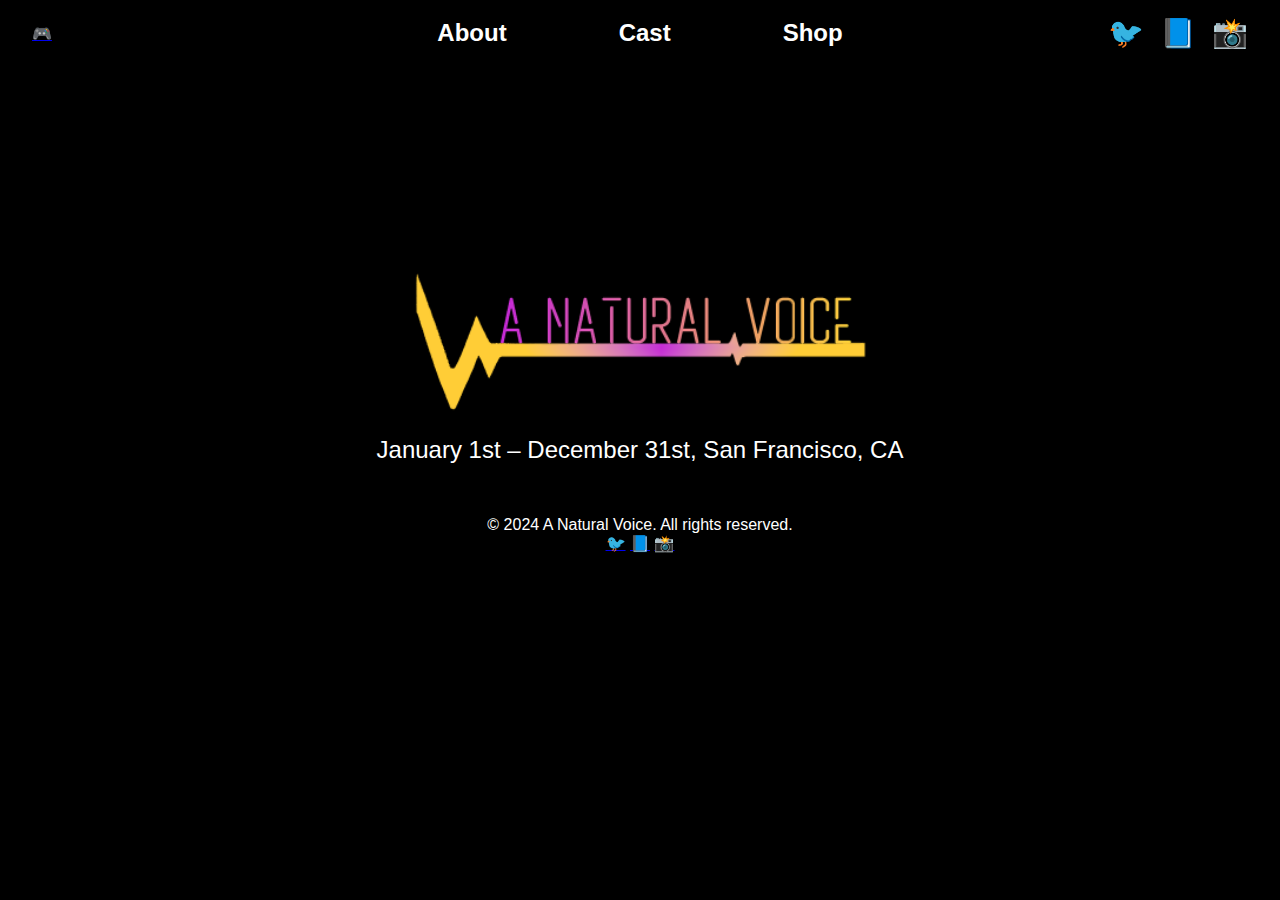
==== index.html @ 81f4e4cf "Add files via upload" ====
<!DOCTYPE html>
<html lang="en">
<head>
    <meta charset="UTF-8">
    <meta name="viewport" content="width=device-width, initial-scale=1.0">
    <title>A Natural Voice</title>
    <link rel="stylesheet" href="./css/style.css">
</head>
<body>

    <!-- Header Section -->
    <header class="header">
        <!-- Top Left Emoticon -->
        <a href="./index.html">
            <div class="emoticon">🎮</div>
        </a>
    
        <!-- Centered Navigation -->
        <nav class="center-nav">
            <a href="./pageAbout/index.html">About</a>
            <a href="./pageEvents/index.html">Cast</a>
            <a href="./pageShop/index.html">Shop</a>
        </nav>
    
        <!-- Social Icons (Top Right) -->
        <div class="social-icons">
            <a href="https://twitter.com" target="_blank">🐦</a>
            <a href="https://facebook.com" target="_blank">📘</a>
            <a href="https://instagram.com" target="_blank">📸</a>
        </div>
    </header>

    <!-- Main Content -->
    <main>

        <!-- Hero Section -->
        <section class="hero">
            <div class="hero-overlay">
                <!-- Hero Logo -->
                <img src="img/A Natural Voice Logo.png" alt="A Natural Voice Logo" class="hero-logo">
                <!-- Date and Location Info (Now below the logo) -->
                <p class="date-location">January 1st – December 31st, San Francisco, CA</p>
            </div>
        </section>

    </main>

    <!-- Footer Section -->
    <footer class="footer">
        <div class="footer-content">
            <p>&copy; 2024 A Natural Voice. All rights reserved.</p>
            <div class="social-footer">
                <a href="https://twitter.com" target="_blank">🐦</a>
                <a href="https://facebook.com" target="_blank">📘</a>
                <a href="https://instagram.com" target="_blank">📸</a>
            </div>
        </div>
    </footer>

</body>
</html>
---- css/style.css ----
/* General Reset */
* {
    margin: 0;
    padding: 0;
    box-sizing: border-box;
}

/* Body */
body {
    font-family: 'Space Rice', sans-serif;
    color: white;
    background-color: black;
    text-align: center;
}

/* Header Section */
.header {
    display: flex;
    justify-content: space-between;
    align-items: center;
    padding: 1rem 2rem;
    background-color: black;
    position: relative;
}

/* Left Emoticon */
.left-emoticon {
    font-size: 2rem;
    color: white;
}

/* Center Navigation */
.center-nav {
    position: absolute;
    left: 50%;
    transform: translateX(-50%);
    display: flex;
    gap: 7rem;
}

.center-nav a {
    text-decoration: none;
    color: white;
    font-family: 'Wavemax', sans-serif;
    font-size: 1.5rem;
    font-weight: bold;
    transition: color 0.3s ease;
}

.center-nav a:hover {
    color: #ff9800;
}

/* Social Icons (Top Right) */
.social-icons {
    display: flex;
    gap: 1rem;
}

.social-icons a {
    color: white;
    font-size: 1.8rem;
    text-decoration: none;
    transition: transform 0.3s ease;
}

.social-icons a:hover {
    transform: scale(1.2);
}

/* Hero Section */
.hero {
    display: flex;
    justify-content: center;
    align-items: center;
    flex-direction: column; /* Stack content vertically */
    height: 50vh; /* Adjust height based on your design */
    position: relative; /* Ensures that the pseudo-element is positioned relative to this container */
    text-align: center;
    padding: 1rem;
}

/* Darkened Background Image */
.hero::before {
    content: ''; /* Creates an empty element */
    position: absolute;
    top: 0;
    left: 0;
    width: 100%;
    height: 100%;
    background: url(https://images6.alphacoders.com/121/1213573.png) no-repeat center center/cover;
    opacity: 0.5; /* Reduce opacity to 50% */
    z-index: -1; /* Makes sure the overlay stays behind the content */
}

/* Hero Logo */
.hero-logo {
    width: 500px; /* Adjust size of the logo */
    height: auto;
    border: none;
    animation: slideInLeftToRight 3s ease-in-out forwards;
    margin-bottom: -5rem; /* Adds spacing between logo and date/location */
    margin-top: 6rem; /* Add this line to push the logo further down */
}

/* Date and Location */
.date-location {
    font-size: 1.5rem; /* Adjust the size of the text */
    color: white; /* Make text white */
    background-color: rgba(0, 0, 0, 0.5); /* Semi-transparent background for better readability */
    padding: 0.5rem 1rem; /* Add padding to make it look better */
    border-radius: 5px; /* Optional: rounded corners */
    margin-top: 1rem; /* Spacing between logo and date/location */
    transition: all 0.3s ease; /* Smooth transition for changes */
}

/* Hover effect for Date and Location */
.date-location:hover {
    background-color: rgba(0, 0, 0, 0.8); /* Darker background on hover */
    transform: scale(1.05); /* Slightly enlarge on hover */
}


/* Animation for gradual visibility from left to right */
@keyframes slideInLeftToRight {
    0% {
        clip-path: inset(0 100% 0 0); /* Start with logo hidden (right side) */
    }
    100% {
        clip-path: inset(0 0 0 0); /* Fully visible */
    }
}
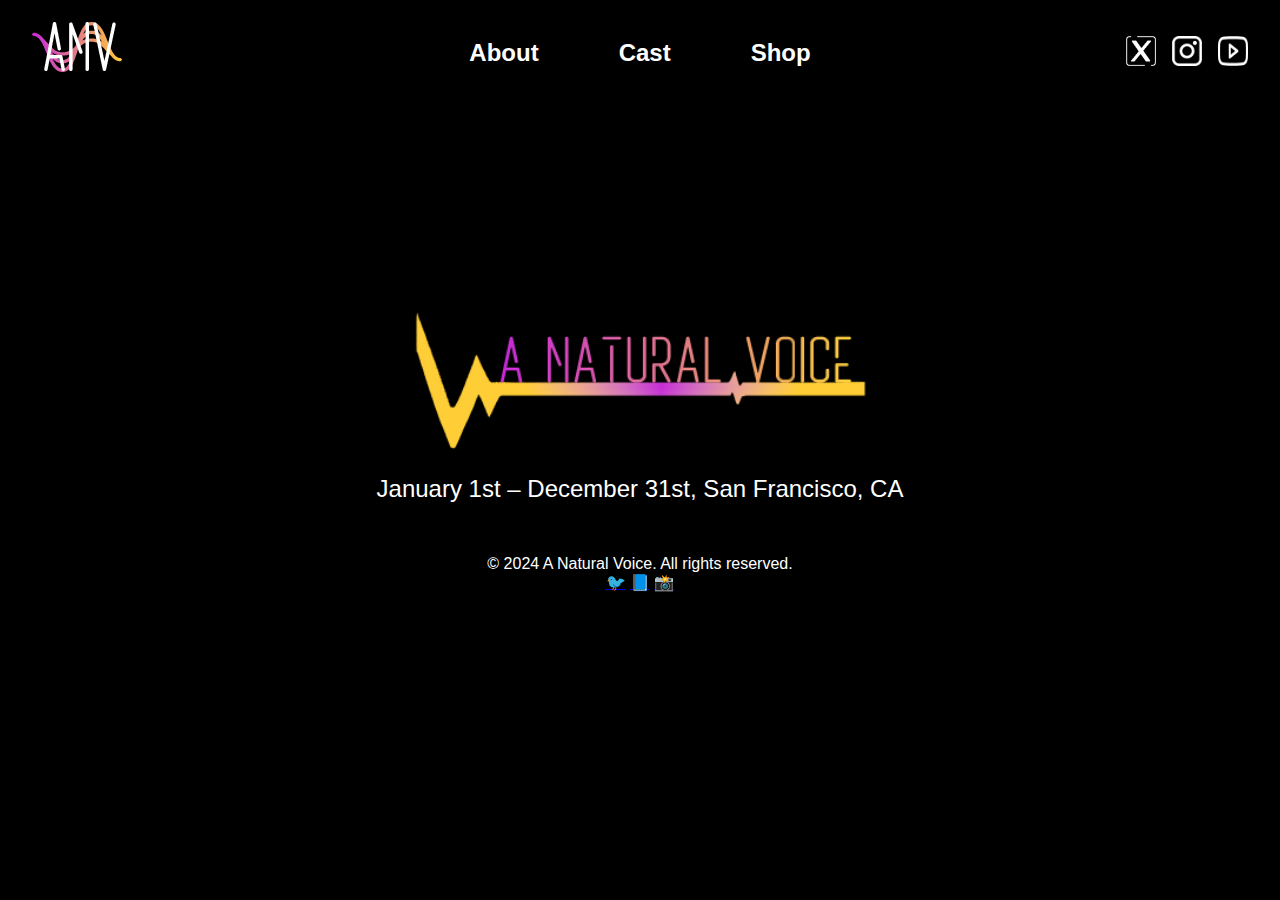
==== commit 54ab11e2: "Add files via upload" ====
--- a/index.html
+++ b/index.html
@@ -7,45 +7,35 @@
     <link rel="stylesheet" href="./css/style.css">
 </head>
 <body>
-
-    <!-- Header Section -->
     <header class="header">
-        <!-- Top Left Emoticon -->
         <a href="./index.html">
-            <div class="emoticon">🎮</div>
+            <img src="./img/ANVminiLogo.png" alt="ANV Logo">
         </a>
-    
-        <!-- Centered Navigation -->
         <nav class="center-nav">
             <a href="./pageAbout/index.html">About</a>
             <a href="./pageEvents/index.html">Cast</a>
             <a href="./pageShop/index.html">Shop</a>
         </nav>
-    
-        <!-- Social Icons (Top Right) -->
         <div class="social-icons">
-            <a href="https://twitter.com" target="_blank">🐦</a>
-            <a href="https://facebook.com" target="_blank">📘</a>
-            <a href="https://instagram.com" target="_blank">📸</a>
+            <a href="https://twitter.com">
+            <img src="./img/noun-twitter-6755467.png" alt="New Twitter X Logo">
+            </a>
+            <a href="https://instagram.com">
+            <img src="./img/noun-instagram-7084722.png" alt="Instagram Logo">
+            </a>
+            <a href="https://YouTube.com">         
+            <img src="./img/noun-youtube-5288446.png" alt="YouTube Logo">
+            </a>
         </div>
     </header>
-
-    <!-- Main Content -->
     <main>
-
-        <!-- Hero Section -->
         <section class="hero">
             <div class="hero-overlay">
-                <!-- Hero Logo -->
                 <img src="img/A Natural Voice Logo.png" alt="A Natural Voice Logo" class="hero-logo">
-                <!-- Date and Location Info (Now below the logo) -->
                 <p class="date-location">January 1st – December 31st, San Francisco, CA</p>
             </div>
         </section>
-
     </main>
-
-    <!-- Footer Section -->
     <footer class="footer">
         <div class="footer-content">
             <p>&copy; 2024 A Natural Voice. All rights reserved.</p>
@@ -56,11 +46,5 @@
             </div>
         </div>
     </footer>
-
 </body>
-</html>
-
-
-
-
-    +</html>--- a/css/style.css
+++ b/css/style.css
@@ -1,134 +1,117 @@
-/* General Reset */
 * {
-    margin: 0;
-    padding: 0;
-    box-sizing: border-box;
+	margin: 0;
+	padding: 0;
+	box-sizing: border-box;
 }
 
-/* Body */
 body {
-    font-family: 'Space Rice', sans-serif;
-    color: white;
-    background-color: black;
-    text-align: center;
+	font-family: 'Space Rice', sans-serif;
+	color: white;
+	background-color: black;
+	text-align: center;
 }
 
-/* Header Section */
 .header {
-    display: flex;
-    justify-content: space-between;
-    align-items: center;
-    padding: 1rem 2rem;
-    background-color: black;
-    position: relative;
+	display: flex;
+	justify-content: space-between;
+	align-items: center;
+	padding: 1rem 2rem;
+	background-color: black;
+	position: relative;
 }
 
-/* Left Emoticon */
 .left-emoticon {
-    font-size: 2rem;
-    color: white;
+	font-size: 2rem;
+	color: white;
 }
 
-/* Center Navigation */
 .center-nav {
-    position: absolute;
-    left: 50%;
-    transform: translateX(-50%);
-    display: flex;
-    gap: 7rem;
+	position: absolute;
+	left: 50%;
+	transform: translateX(-50%);
+	display: flex;
+	gap: 5rem;
 }
 
 .center-nav a {
-    text-decoration: none;
-    color: white;
-    font-family: 'Wavemax', sans-serif;
-    font-size: 1.5rem;
-    font-weight: bold;
-    transition: color 0.3s ease;
+	text-decoration: none;
+	color: white;
+	font-family: 'Wavemax', sans-serif;
+	font-size: 1.5rem;
+	font-weight: bold;
+	transition: color 0.3s ease;
 }
 
 .center-nav a:hover {
-    color: #ff9800;
+	color: #ff9800;
 }
 
-/* Social Icons (Top Right) */
 .social-icons {
     display: flex;
     gap: 1rem;
 }
 
-.social-icons a {
-    color: white;
-    font-size: 1.8rem;
-    text-decoration: none;
+.social-icons a img {
+    width: 30px; 
+    height: 30px; 
     transition: transform 0.3s ease;
 }
 
-.social-icons a:hover {
-    transform: scale(1.2);
+.social-icons a:hover img {
+    transform: scale(1.2); 
 }
 
-/* Hero Section */
 .hero {
     display: flex;
     justify-content: center;
     align-items: center;
-    flex-direction: column; /* Stack content vertically */
-    height: 50vh; /* Adjust height based on your design */
-    position: relative; /* Ensures that the pseudo-element is positioned relative to this container */
+    flex-direction: column; 
+    height: 50vh; 
+    position: relative; 
     text-align: center;
     padding: 1rem;
 }
 
-/* Darkened Background Image */
 .hero::before {
-    content: ''; /* Creates an empty element */
     position: absolute;
     top: 0;
     left: 0;
     width: 100%;
     height: 100%;
     background: url(https://images6.alphacoders.com/121/1213573.png) no-repeat center center/cover;
-    opacity: 0.5; /* Reduce opacity to 50% */
-    z-index: -1; /* Makes sure the overlay stays behind the content */
+    opacity: 0.5; 
+    z-index: -1; 
 }
 
-/* Hero Logo */
 .hero-logo {
-    width: 500px; /* Adjust size of the logo */
+    width: 500px; 
     height: auto;
     border: none;
     animation: slideInLeftToRight 3s ease-in-out forwards;
-    margin-bottom: -5rem; /* Adds spacing between logo and date/location */
-    margin-top: 6rem; /* Add this line to push the logo further down */
+    margin-bottom: -5rem; 
+    margin-top: 6rem; 
 }
 
-/* Date and Location */
 .date-location {
-    font-size: 1.5rem; /* Adjust the size of the text */
-    color: white; /* Make text white */
-    background-color: rgba(0, 0, 0, 0.5); /* Semi-transparent background for better readability */
-    padding: 0.5rem 1rem; /* Add padding to make it look better */
-    border-radius: 5px; /* Optional: rounded corners */
-    margin-top: 1rem; /* Spacing between logo and date/location */
-    transition: all 0.3s ease; /* Smooth transition for changes */
+    font-size: 1.5rem; 
+    color: white; 
+    background-color: rgba(0, 0, 0, 0.5); 
+    padding: 0.5rem 1rem; 
+    border-radius: 5px; 
+    margin-top: 1rem; 
+    transition: all 0.3s ease; 
 }
 
-/* Hover effect for Date and Location */
 .date-location:hover {
-    background-color: rgba(0, 0, 0, 0.8); /* Darker background on hover */
-    transform: scale(1.05); /* Slightly enlarge on hover */
+    background-color: rgba(0, 0, 0, 0.8); 
+    transform: scale(1.05); 
 }
 
-
-/* Animation for gradual visibility from left to right */
 @keyframes slideInLeftToRight {
     0% {
-        clip-path: inset(0 100% 0 0); /* Start with logo hidden (right side) */
+        clip-path: inset(0 100% 0 0); 
     }
     100% {
-        clip-path: inset(0 0 0 0); /* Fully visible */
+        clip-path: inset(0 0 0 0); 
     }
-}
-
-
+}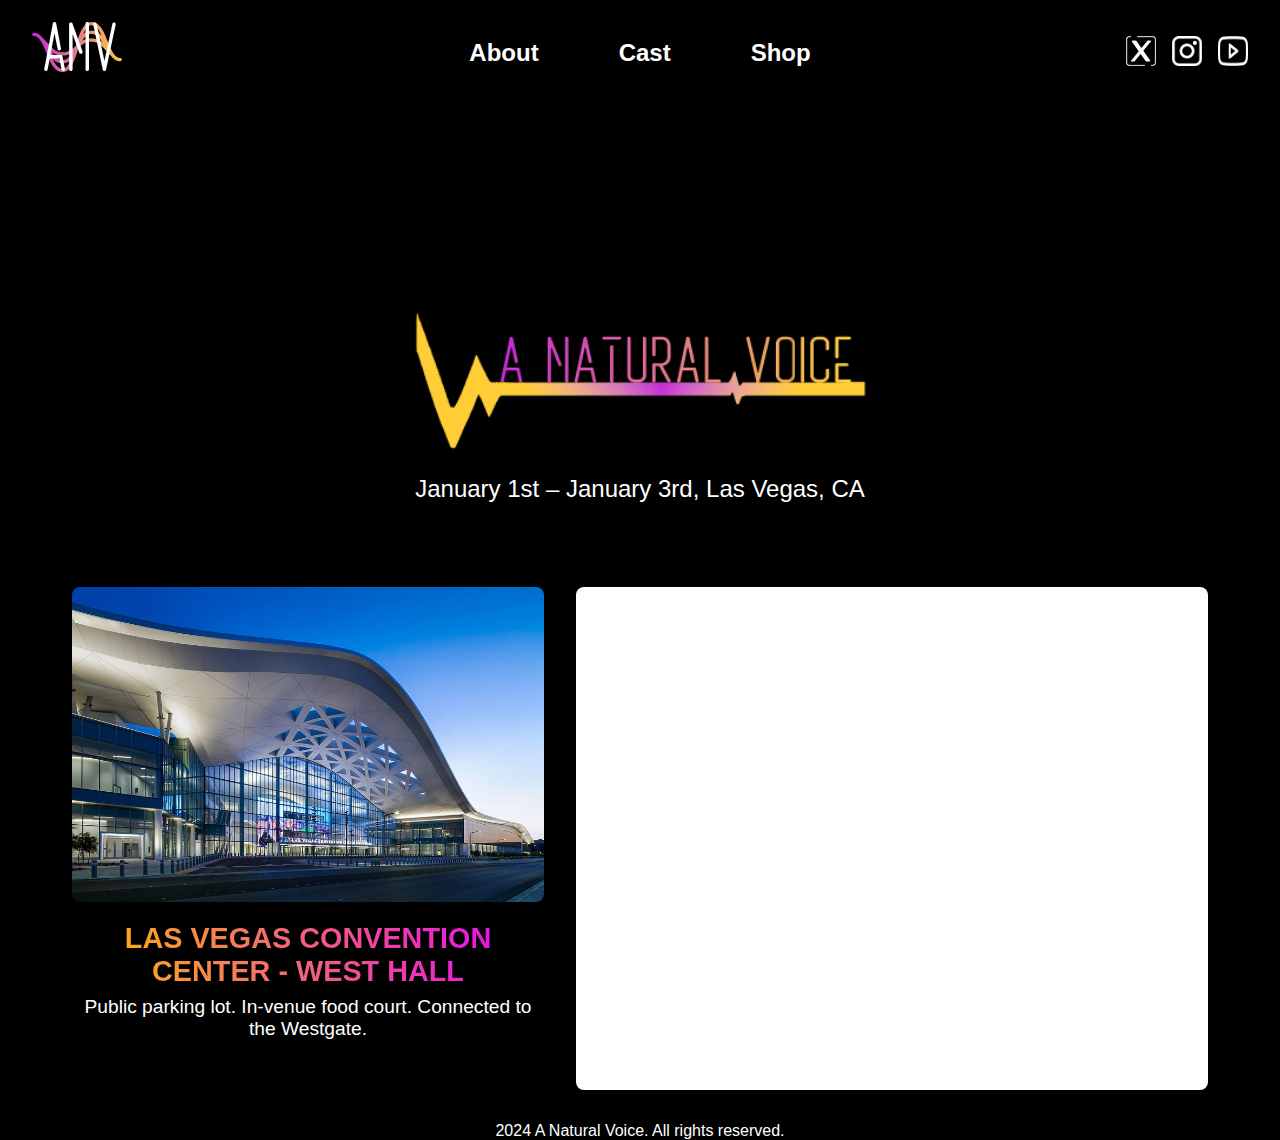
==== commit c3a23a58: "Add files via upload" ====
--- a/index.html
+++ b/index.html
@@ -32,18 +32,21 @@
         <section class="hero">
             <div class="hero-overlay">
                 <img src="img/A Natural Voice Logo.png" alt="A Natural Voice Logo" class="hero-logo">
-                <p class="date-location">January 1st – December 31st, San Francisco, CA</p>
+                <p class="date-location">January 1st – January 3rd, Las Vegas, CA</p>
             </div>
-        </section>
+        </section>        
+        <div class="container">
+            <div class="left-column">
+                <img src="img/Convention Center.jpg" alt="Las Vegas Convention Center" class="left-image">
+                <h2>Las Vegas Convention Center - West Hall</h2>
+                <p>Public parking lot. In-venue food court. Connected to the Westgate.</p>
+            </div>
+            <div class="right-column">
+        <p><iframe src="https://www.google.com/maps/embed?pb=!1m18!1m12!1m3!1d6625691.87211214!2d-124.06973140527981!3d35.81954117568158!2m3!1f0!2f0!3f0!3m2!1i1024!2i768!4f13.1!3m3!1m2!1s0x80c8c5e242fa9359%3A0xc3096550b9358f70!2s300%20Convention%20Center%20Dr%2C%20Las%20Vegas%2C%20NV%2089109!5e0!3m2!1sen!2sus!4v1733908370619!5m2!1sen!2sus" width="600" height="450" style="border:0;" allowfullscreen="" loading="lazy" referrerpolicy="no-referrer-when-downgrade"></iframe></p>
     </main>
     <footer class="footer">
         <div class="footer-content">
-            <p>&copy; 2024 A Natural Voice. All rights reserved.</p>
-            <div class="social-footer">
-                <a href="https://twitter.com" target="_blank">🐦</a>
-                <a href="https://facebook.com" target="_blank">📘</a>
-                <a href="https://instagram.com" target="_blank">📸</a>
-            </div>
+            <p>2024 A Natural Voice. All rights reserved.</p>
         </div>
     </footer>
 </body>
--- a/css/style.css
+++ b/css/style.css
@@ -73,12 +73,12 @@
 }
 
 .hero::before {
-    position: absolute;
+    position: relative;
     top: 0;
     left: 0;
     width: 100%;
     height: 100%;
-    background: url(https://images6.alphacoders.com/121/1213573.png) no-repeat center center/cover;
+    background-image: url('/img/anvBackground.png') no-repeat center center / cover;
     opacity: 0.5; 
     z-index: -1; 
 }
@@ -95,7 +95,6 @@
 .date-location {
     font-size: 1.5rem; 
     color: white; 
-    background-color: rgba(0, 0, 0, 0.5); 
     padding: 0.5rem 1rem; 
     border-radius: 5px; 
     margin-top: 1rem; 
@@ -114,4 +113,70 @@
     100% {
         clip-path: inset(0 0 0 0); 
     }
-}+}
+
+/* Container for the two columns */
+.container {
+    display: flex;
+    justify-content: space-between;
+    padding: 2rem;
+    max-width: 1200px;
+    margin: 0 auto;
+}
+
+/* Left Column */
+.left-column {
+    flex: 1;
+    padding-right: 2rem;
+}
+
+.left-column img {
+    width: 100%;
+    height: auto;
+    border-radius: 8px;
+    margin-bottom: 1rem;
+}
+
+.left-column h2 {
+    font-size: 1.8rem;
+    margin-bottom: 0.5rem;
+}
+
+.left-column p {
+    font-size: 1.2rem;
+}
+
+/* Right Column */
+.right-column {
+    flex: 1;
+    background-color: #fff;
+    padding: 1rem;
+    border-radius: 8px;
+    color: #333;
+}
+
+.right-column h3 {
+    font-size: 1.5rem;
+    margin-bottom: 1rem;
+}
+
+.right-column .map iframe {
+    width: 100%;
+    height: 300px;
+    border: none;
+    border-radius: 8px;
+}
+
+.right-column p {
+    font-size: 1.2rem;
+    margin-top: 1rem;
+}
+
+h2 {
+	font-family: 'Wavemax', sans-serif;
+	text-transform: uppercase;
+	background: linear-gradient(83deg, #ffbf00, #e600ff);
+	-webkit-background-clip: text;
+	-webkit-text-fill-color: transparent;
+	background-clip: text;
+}
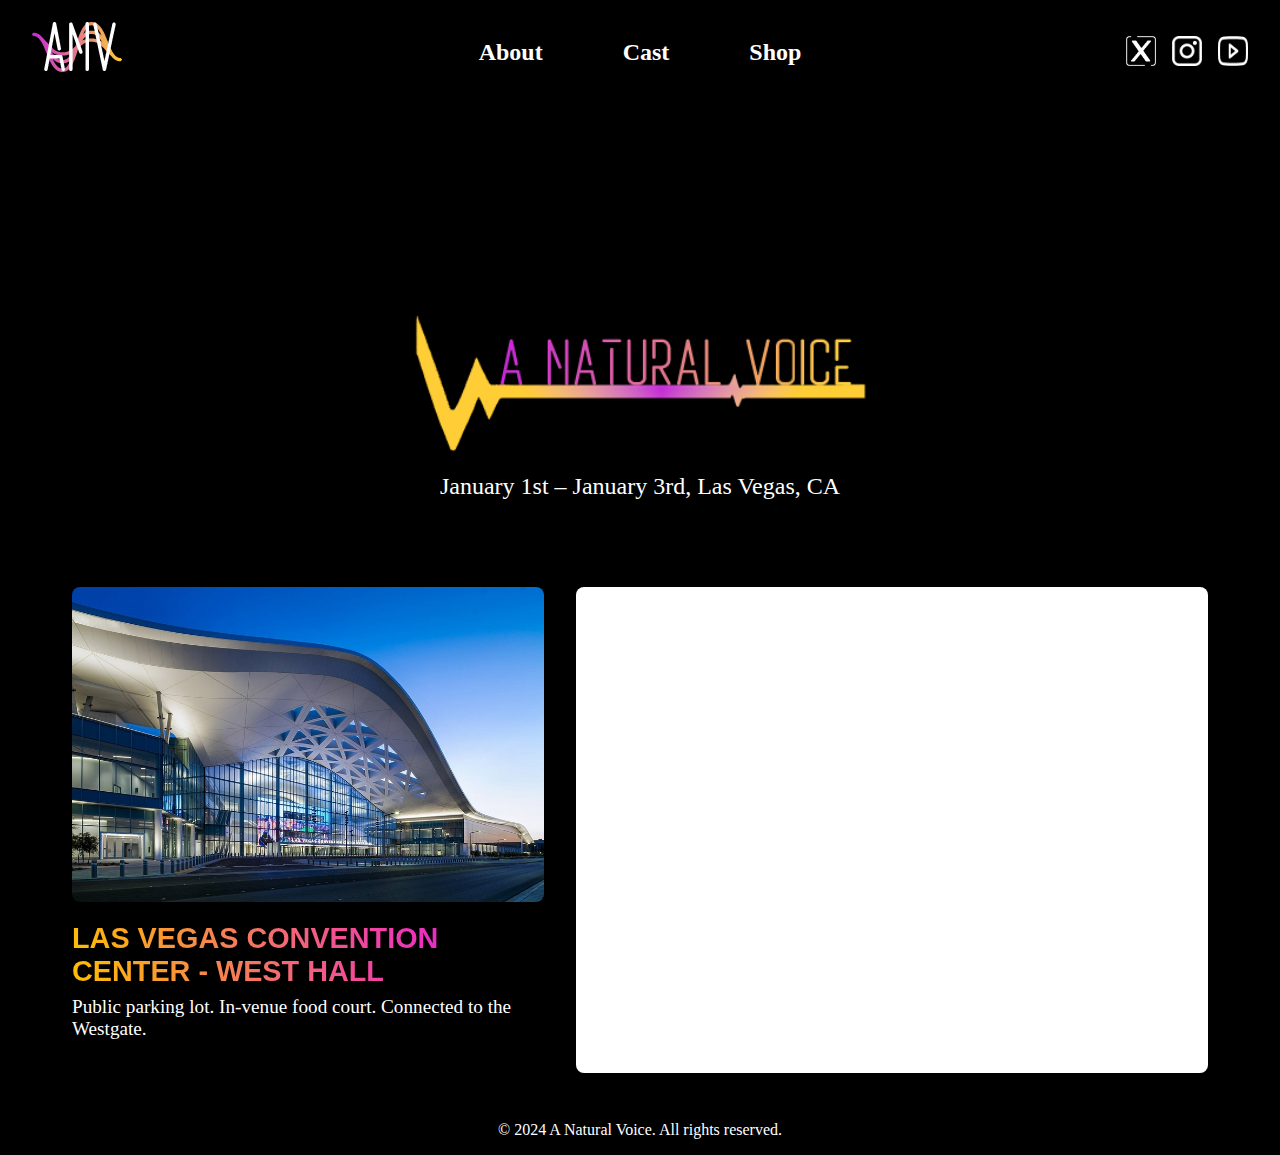
==== commit 27262037: "Add files via upload" ====
--- a/index.html
+++ b/index.html
@@ -18,36 +18,46 @@
         </nav>
         <div class="social-icons">
             <a href="https://twitter.com">
-            <img src="./img/noun-twitter-6755467.png" alt="New Twitter X Logo">
+                <img src="./img/noun-twitter-6755467.png" alt="Twitter Logo">
             </a>
             <a href="https://instagram.com">
-            <img src="./img/noun-instagram-7084722.png" alt="Instagram Logo">
+                <img src="./img/noun-instagram-7084722.png" alt="Instagram Logo">
             </a>
-            <a href="https://YouTube.com">         
-            <img src="./img/noun-youtube-5288446.png" alt="YouTube Logo">
+            <a href="https://youtube.com">
+                <img src="./img/noun-youtube-5288446.png" alt="YouTube Logo">
             </a>
         </div>
     </header>
     <main>
         <section class="hero">
             <div class="hero-overlay">
-                <img src="img/A Natural Voice Logo.png" alt="A Natural Voice Logo" class="hero-logo">
+                <img src="img/A%20Natural%20Voice%20Logo.png" alt="A Natural Voice Logo" class="hero-logo">
                 <p class="date-location">January 1st – January 3rd, Las Vegas, CA</p>
             </div>
         </section>        
         <div class="container">
             <div class="left-column">
-                <img src="img/Convention Center.jpg" alt="Las Vegas Convention Center" class="left-image">
+                <img src="img/Convention%20Center.jpg" alt="Las Vegas Convention Center" class="left-image">
                 <h2>Las Vegas Convention Center - West Hall</h2>
                 <p>Public parking lot. In-venue food court. Connected to the Westgate.</p>
             </div>
             <div class="right-column">
-        <p><iframe src="https://www.google.com/maps/embed?pb=!1m18!1m12!1m3!1d6625691.87211214!2d-124.06973140527981!3d35.81954117568158!2m3!1f0!2f0!3f0!3m2!1i1024!2i768!4f13.1!3m3!1m2!1s0x80c8c5e242fa9359%3A0xc3096550b9358f70!2s300%20Convention%20Center%20Dr%2C%20Las%20Vegas%2C%20NV%2089109!5e0!3m2!1sen!2sus!4v1733908370619!5m2!1sen!2sus" width="600" height="450" style="border:0;" allowfullscreen="" loading="lazy" referrerpolicy="no-referrer-when-downgrade"></iframe></p>
+                <iframe 
+                    src="https://www.google.com/maps/embed?pb=!1m18!1m12!1m3!1d6625691.87211214!2d-124.06973140527981!3d35.81954117568158!2m3!1f0!2f0!3f0!3m2!1i1024!2i768!4f13.1!3m3!1m2!1s0x80c8c5e242fa9359%3A0xc3096550b9358f70!2s300%20Convention%20Center%20Dr%2C%20Las%20Vegas%2C%20NV%2089109!5e0!3m2!1sen!2sus!4v1733908370619!5m2!1sen!2sus" 
+                    width="600" 
+                    height="450" 
+                    style="border:0;" 
+                    allowfullscreen="" 
+                    loading="lazy" 
+                    referrerpolicy="no-referrer-when-downgrade">
+                </iframe>
+            </div>
+        </div>
     </main>
     <footer class="footer">
         <div class="footer-content">
-            <p>2024 A Natural Voice. All rights reserved.</p>
+            <p>&copy; 2024 A Natural Voice. All rights reserved.</p>
         </div>
     </footer>
 </body>
-</html>+</html>
--- a/css/style.css
+++ b/css/style.css
@@ -3,28 +3,23 @@
 	padding: 0;
 	box-sizing: border-box;
 }
-
 body {
-	font-family: 'Space Rice', sans-serif;
+	font-family: 'Quicksand';
 	color: white;
 	background-color: black;
-	text-align: center;
+	text-align: left;
 }
-
 .header {
 	display: flex;
 	justify-content: space-between;
 	align-items: center;
 	padding: 1rem 2rem;
-	background-color: black;
 	position: relative;
 }
-
 .left-emoticon {
 	font-size: 2rem;
 	color: white;
 }
-
 .center-nav {
 	position: absolute;
 	left: 50%;
@@ -32,146 +27,132 @@
 	display: flex;
 	gap: 5rem;
 }
-
 .center-nav a {
 	text-decoration: none;
 	color: white;
-	font-family: 'Wavemax', sans-serif;
+	font-family: 'Wavemax';
 	font-size: 1.5rem;
 	font-weight: bold;
 	transition: color 0.3s ease;
 }
-
 .center-nav a:hover {
 	color: #ff9800;
 }
-
 .social-icons {
-    display: flex;
-    gap: 1rem;
+	display: flex;
+	gap: 1rem;
 }
-
 .social-icons a img {
-    width: 30px; 
-    height: 30px; 
-    transition: transform 0.3s ease;
+	width: 30px;
+	height: 30px;
+	transition: transform 0.3s ease;
 }
-
 .social-icons a:hover img {
-    transform: scale(1.2); 
+	transform: scale(1.2);
 }
-
 .hero {
-    display: flex;
-    justify-content: center;
-    align-items: center;
-    flex-direction: column; 
-    height: 50vh; 
-    position: relative; 
-    text-align: center;
-    padding: 1rem;
+	display: flex;
+	justify-content: center;
+	align-items: center;
+	flex-direction: column;
+	height: 50vh;
+	position: relative;
+	text-align: center;
+	padding: 1rem;
 }
-
-.hero::before {
-    position: relative;
-    top: 0;
-    left: 0;
-    width: 100%;
-    height: 100%;
-    background-image: url('/img/anvBackground.png') no-repeat center center / cover;
-    opacity: 0.5; 
-    z-index: -1; 
+.hero-overlay {
+	background-image: url('https://images6.alphacoders.com/121/1213573.png');
+	background-size: cover;
+	background-position: center;
+	background-repeat: no-repeat;
+	width: 100%;
+	height: 100vh;
+	display: flex;
+	flex-direction: column;
+	align-items: center;
+	justify-content: center;
+	position: relative;
 }
-
 .hero-logo {
-    width: 500px; 
-    height: auto;
-    border: none;
-    animation: slideInLeftToRight 3s ease-in-out forwards;
-    margin-bottom: -5rem; 
-    margin-top: 6rem; 
+	width: 500px;
+	height: auto;
+	border: none;
+	animation: slideInLeftToRight 3s ease-in-out forwards;
+	margin-bottom: -5rem;
+	margin-top: 6rem;
 }
-
 .date-location {
-    font-size: 1.5rem; 
-    color: white; 
-    padding: 0.5rem 1rem; 
-    border-radius: 5px; 
-    margin-top: 1rem; 
-    transition: all 0.3s ease; 
+	font-size: 1.5rem;
+	color: white;
+	padding: 0.5rem 1rem;
+	border-radius: 5px;
+	margin-top: 1rem;
+	transition: all 0.3s ease;
+	text-align: left;
+	/* Ensure left alignment */
 }
-
 .date-location:hover {
-    background-color: rgba(0, 0, 0, 0.8); 
-    transform: scale(1.05); 
+	background-color: rgba(0, 0, 0, 0.8);
+	transform: scale(1.05);
 }
-
 @keyframes slideInLeftToRight {
-    0% {
-        clip-path: inset(0 100% 0 0); 
-    }
-    100% {
-        clip-path: inset(0 0 0 0); 
-    }
+	0% {
+		clip-path: inset(0 100% 0 0);
+	}
+	100% {
+		clip-path: inset(0 0 0 0);
+	}
 }
-
-/* Container for the two columns */
 .container {
-    display: flex;
-    justify-content: space-between;
-    padding: 2rem;
-    max-width: 1200px;
-    margin: 0 auto;
+	display: flex;
+	justify-content: space-between;
+	padding: 2rem;
+	max-width: 1200px;
+	margin: 0 auto;
 }
-
-/* Left Column */
 .left-column {
-    flex: 1;
-    padding-right: 2rem;
+	flex: 1;
+	padding-right: 2rem;
+	text-align: left;
 }
-
 .left-column img {
-    width: 100%;
-    height: auto;
-    border-radius: 8px;
-    margin-bottom: 1rem;
+	width: 100%;
+	height: auto;
+	border-radius: 8px;
+	margin-bottom: 1rem;
 }
-
 .left-column h2 {
-    font-size: 1.8rem;
-    margin-bottom: 0.5rem;
+	font-size: 1.8rem;
+	margin-bottom: 0.5rem;
 }
-
 .left-column p {
-    font-size: 1.2rem;
+	font-size: 1.2rem;
 }
-
-/* Right Column */
 .right-column {
-    flex: 1;
-    background-color: #fff;
-    padding: 1rem;
-    border-radius: 8px;
-    color: #333;
+	flex: 1;
+	background-color: #fff;
+	padding: 1rem;
+	border-radius: 8px;
+	text-align: left;
 }
-
 .right-column h3 {
-    font-size: 1.5rem;
-    margin-bottom: 1rem;
+	font-size: 1.5rem;
+	margin-bottom: 1rem;
 }
-
 .right-column .map iframe {
-    width: 100%;
-    height: 300px;
-    border: none;
-    border-radius: 8px;
+	width: 100%;
+	height: 300px;
+	border: none;
+	border-radius: 8px;
 }
-
 .right-column p {
-    font-size: 1.2rem;
-    margin-top: 1rem;
+	font-size: 1.2rem;
+	margin-top: 1rem;
 }
-
+.footer {
+	text-align: center;
+	padding: 1rem 0;
+}
 h2 {
 	font-family: 'Wavemax', sans-serif;
 	text-transform: uppercase;
@@ -179,4 +160,4 @@
 	-webkit-background-clip: text;
 	-webkit-text-fill-color: transparent;
 	background-clip: text;
-}
+}